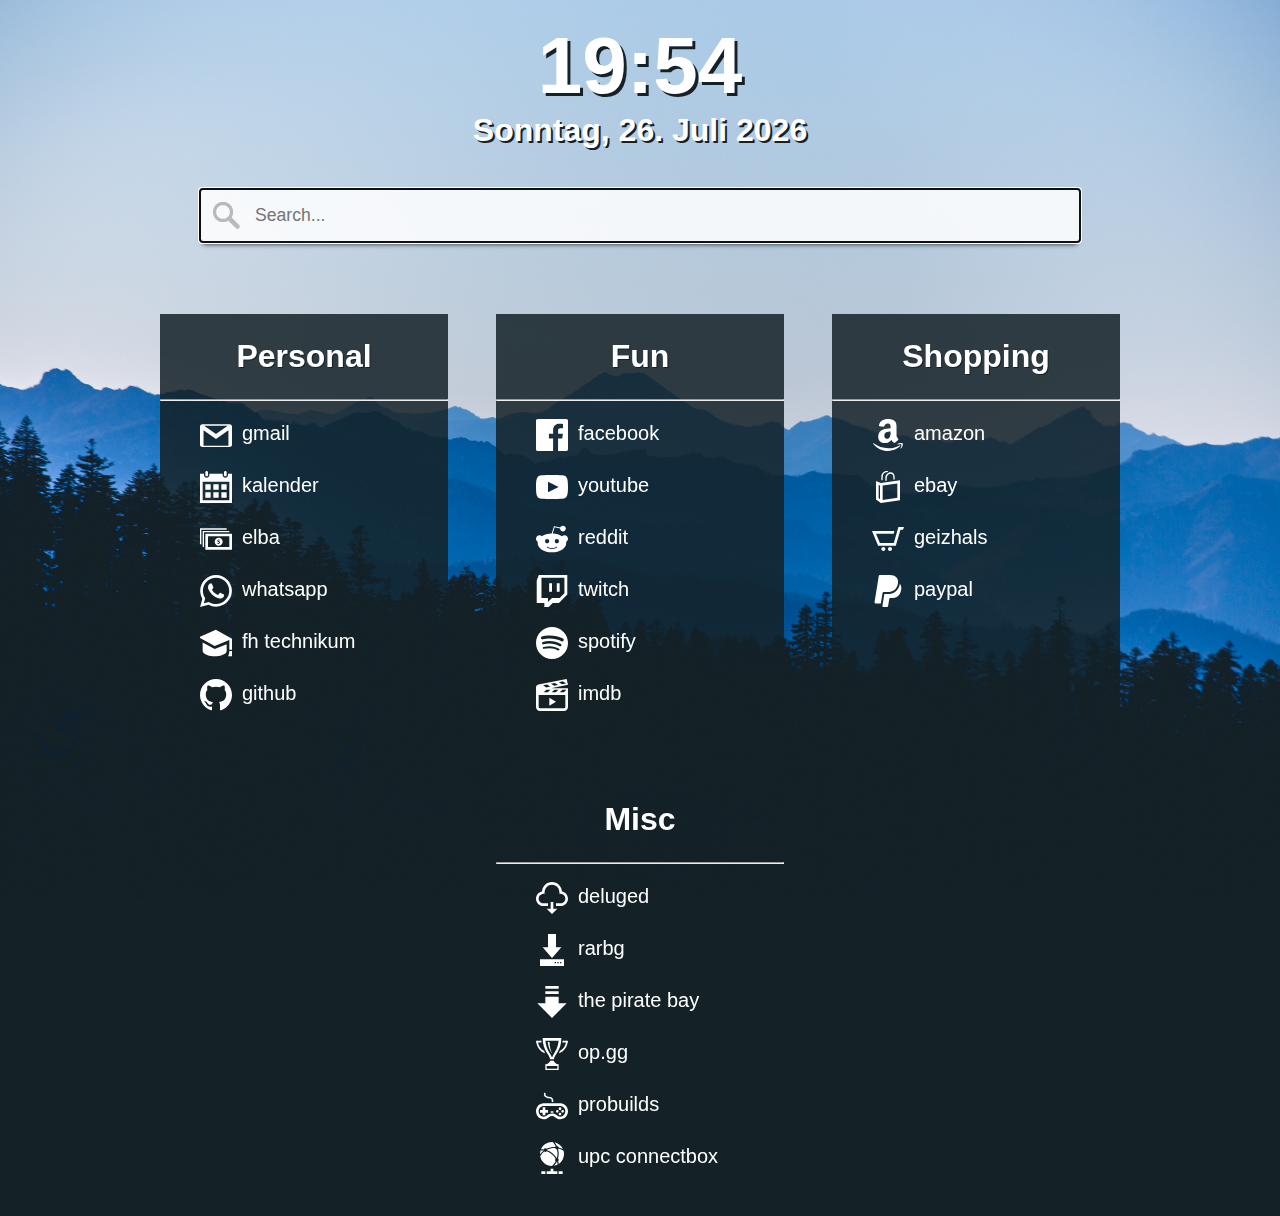
==== start/index.html @ 8b6ef099 "I added a start page" ====
<!DOCTYPE html>
<html lang="de-AT">
	<head>
		<meta charset="UTF-8">
		<meta name="viewport" content="width=device-width, initial-scale=1.0">
		<title>StartPage</title>
		<link rel="shortcut icon" type="image/png" href="img/favicon.png"/>
		<link rel="stylesheet" type="text/css" href="style/style.css">
		<link rel="stylesheet" type="text/css" href="style/links.css">
		<script src="js/timedate.js"></script>
		<script src="js/crypto.js"></script>
		<script src="js/weather.js"></script>
	</head>

	<body>

		<div id="time"></div>
		<div id="date"></div>

		<div id="info-container">
			<div id="btc"></div>
			<div id="weather"></div>
		</div>

		<div id="search">
			<form method="get" action="https://duckduckgo.com">
				<input name="q" autofocus="" placeholder="Search..." autocomplete="off" type="text">
			</form>
		</div>

		<div id="link-container">

			<ul class="link-blocks">
				<h1>Personal</h1><hr>
				<a href="https://mail.google.com/mail/u/0/#inbox">
					<li id="gmail">
						<img src="img/gmail.svg">gmail
					</li>
				</a>
				<a href="https://calendar.google.com/calendar/r?tab=mc&pli=1#main_7">
					<li id="kalender">
						<img src="img/calendar.svg">kalender
					</li>
				</a>
				<a href="https://banking.raiffeisen.at/">
					<li id="elba">
						<img src="img/elba.svg">elba
					</li>
				</a>
				<a href="https://web.whatsapp.com/">
					<li id="whatsapp">
						<img src="img/whatsapp.svg">whatsapp
					</li>
				</a>
				<a href="https://cis.technikum-wien.at/cis/index.php">
					<li id="fh">
						<img src="img/fh.svg">fh technikum
					</li>
				</a>
				<a href="https://github.com/PepiJK">
					<li id="github">
						<img src="img/github.svg">github
					</li>
				</a>
			</ul>

			<ul class="link-blocks">
				<h1>Fun</h1><hr>
				<a href="https://www.facebook.com/">
					<li id="facebook">
						<img src="img/facebook.svg">facebook
					</li>
				</a>
				<a href="https://www.youtube.com/feed/subscriptions?flow=2">
					<li id="yt">
						<img src="img/youtube.svg">youtube
					</li>
				</a>
				<a href="https://www.reddit.com/">
					<li id="reddit">
						<img src="img/reddit.svg">reddit
					</li>
				</a>
				<a href="https://www.twitch.tv/">
					<li id="twitch">
						<img src="img/twitch.svg">twitch
					</li>
				</a>
				<a href="https://open.spotify.com/browse/featured">
					<li id="spotify">
						<img src="img/spotify.svg">spotify
					</li>
				</a>
				<a href="https://www.imdb.com/">
					<li id="imdb">
						<img src="img/imdb.svg">imdb
					</li>
				</a>
			</ul>

			<ul class="link-blocks">
				<h1>Shopping</h1><hr>
				<a href="https://smile.amazon.de/">
					<li id="amazon">
						<img src="img/amazon.svg">amazon
					</li>
				</a>
				<a href="https://www.ebay.de/">
					<li id="ebay">
						<img src="img/ebay.svg">ebay
					</li>
				</a>
				<a href="https://geizhals.at/">
					<li id="geizhals">
						<img src="img/geizhals.svg">geizhals
					</li>
				</a>
				<a href="https://www.paypal.com/">
					<li id="paypal">
						<img src="img/paypal.svg">paypal
					</li>
				</a>
			</ul>

			<ul class="link-blocks">
				<h1>Misc</h1><hr>
				<a href="http://192.168.0.102:8112/">
					<li id="deluged">
						<img src="img/deluged.svg">deluged
					</li>
				</a>
				<a href="https://rarbg2018.org/torrents.php">
					<li id="rarbg">
						<img src="img/rarbg.svg">rarbg
					</li>
				</a>
				<a href="https://proxyfl.info/">
					<li id="tpb">
						<img src="img/piratebay.svg">the pirate bay
					</li>
				</a>
				<a href="http://euw.op.gg/summoner/userName=DaBauernSupport">
					<li id="op">
						<img src="img/op.gg.svg">op.gg
					</li>
				</a>
				<a href="https://probuilds.net/">
					<li id="probuilds">
						<img src="img/probuilds.svg">probuilds
					</li>
				</a>
				<a href="http://192.168.0.1/common_page/login.html">
					<li id="upc">
						<img src="img/upc.svg">upc connectbox
					</li>
				</a>
			</ul>
		</div>
	</body>
</html>
---- start/style/style.css ----
html {
	height: 100%;
	margin: 0;
}

body {
	font-family: Tahoma, Geneva, sans-serif;
	font-style: normal;
	font-weight: normal;
	background: url('../img/back3.jpg');
	background-repeat: no-repeat;
	background-size: cover;
	background-position: center;
	background-color: #142127;
}

#time {
	color: #ffffff;
	text-align: center;
	font-size: 5em;
	font-weight: bold;
	text-shadow: 3px 3px #142127;
	margin-top: 0.25em;
}

#date {
	color: #ffffff;
	text-align: center;
	font-size: 2em;
	font-weight: bold;
	text-shadow: 2px 2px #142127;
}

#info-container {
	margin-top: 2.5em;
	display: flex;
	flex-direction: row;
	flex-wrap: wrap;
	justify-content: center;
	align-items: center;
}

#btc {
	margin-right: 14em;
}

#btc > a{
	color: #ffffff;
	font-size: 1.25em;
	font-weight: bold;
	text-shadow: 1px 1px #142127;
}

#btc > a > img{
	height: 50px;
	width: 30px;
	padding-right: 0.2em;
	vertical-align: middle;
}

#weather {
	margin-left: 14em;
}

#weather > a {
	color: #ffffff;
	font-size: 1.25em;
	font-weight: bold;
	text-shadow: 1px 1px #142127;
}

#weather > a > img {
	height: 50px;
	width: 50px;
	vertical-align: middle;
}

@media screen and (max-width: 1000px) {
	#info-container {
			flex-direction: column;
			margin-top: 1em;
	}
		#btc, #weather {
			margin-left: 0;
			margin-right: 0;
		}
	#weather {
		margin-bottom: 1em;
	}
}

#search {
	text-align: center;
}

input[type=text] {
	width: 75%;
	min-width: 17em;
	max-width: 50em;
	box-sizing: border-box;
	border: none;
	box-shadow: 0px 5px 5px -3px #142127;
	font-size: 1.1em;
	color: #142127;
	background-color: rgba(255, 255, 255, 0.85);
	background-image: url('../img/search.png');
	background-position: 10px 10px;
	background-repeat: no-repeat;
	padding: 16px 10px 16px 55px;
}

#link-container {
	margin-top: 3em;
	margin-left: 10%;
	margin-right: 10%;
	display: flex;
	flex-direction: row;
	flex-grow: 1;
	flex-wrap: wrap;
	justify-content: center;
	align-items: stretch;
	align-content: flex-start;
}

.link-blocks {
	font-family: Tahoma, Geneva, sans-serif;
	color: #ffffff;
	background: rgba(20, 33, 39, 0.85);
	margin: 1.5em;
	padding: 0;
	padding-bottom: 0.5em;
	min-width: 18em;
}

h1 {
	font-family: Tahoma, Geneva, sans-serif;
	margin: 0.75em;
	color: #ffffff;
	text-align: center;
	font-size: 2em;
	font-weight: bold;
	text-shadow: 1px 1px #142127;
}

a {
	text-decoration: none;
	outline: none;
}

li {
	padding-left: 2em;
	padding-bottom: 0.5em;
	padding-top: 0.5em;
	list-style-type: none;
	color: #ffffff;
	font-size: 1.25em;
}

li > img {
	padding-right: 0.5em;
	width: 32px;
	height: 32px;
	filter: invert(1);
	vertical-align: middle;
}

@media screen and (max-width: 1000px) {
    #link-container {
			margin-top: 2em;
			margin-left: 3%;
			margin-right: 3%;

    }
		.link-blocks {
			margin: 1em;
    }
}
---- start/style/links.css ----
#gmail:hover, #gmail:active {
	background-color: #A42F23;
}

#kalender:hover, #kalender:active {
	background-color: #2D5DCC;
}

#elba:hover, #elba:active {
	color: #000000;
	background-color: #FFFF00;
}

#elba:hover > img, #elba:active > img {
	filter: invert(0);
}

#github:hover, #github:active {
	background-color: #24292E;
}

#whatsapp:hover, #whatsapp:active {
	background-color: #26AB1A;
}

#fh:hover, #fh:active {
	background-color: #017FC8;
}

#facebook:hover, #facebook:active {
	background-color: #4267B2;
}

#yt:hover, #yt:active {
	background-color: #FF0000;
}

#reddit:hover, #reddit:active {
	background-color: #FF4400;
}

#twitch:hover, #twitch:active {
	background-color: #6441A4;
}

#spotify:hover, #spotify:active {
	background-color: #23CF5F;
}

#imdb:hover, #imdb:active {
	color: #000000;
	background-color: #F5C518;
}

#imdb:hover > img, #imdb:active > img {
	filter: invert(0);
}

#amazon:hover, #amazon:active {
	background-color: #FF9900;
}

#ebay:hover, #ebay:active {
	color: #000000;
	background-color: #ffffff;
}

#ebay:hover > img, #ebay:active > img {
	filter: invert(0);
}

#geizhals:hover, #geizhals:active {
	background-color: #003D92;
}

#paypal:hover, #paypal:active {
	background-color: #40B5E6;
}

#deluged:hover, #deluged:active {
	background-color: #1C4176;
}

#rarbg:hover, #rarbg:active {
	background-color: #385FBA;
}

#tpb:hover, #tpb:active {
	background-color: #5A3C22;
}

#op:hover, #op:active {
	background-color: #1EA1F7;
}

#probuilds:hover, #probuilds:active {
	background-color: #C3B853;
}

#upc:hover, #upc:active {
	background-color: #3244AA;
}
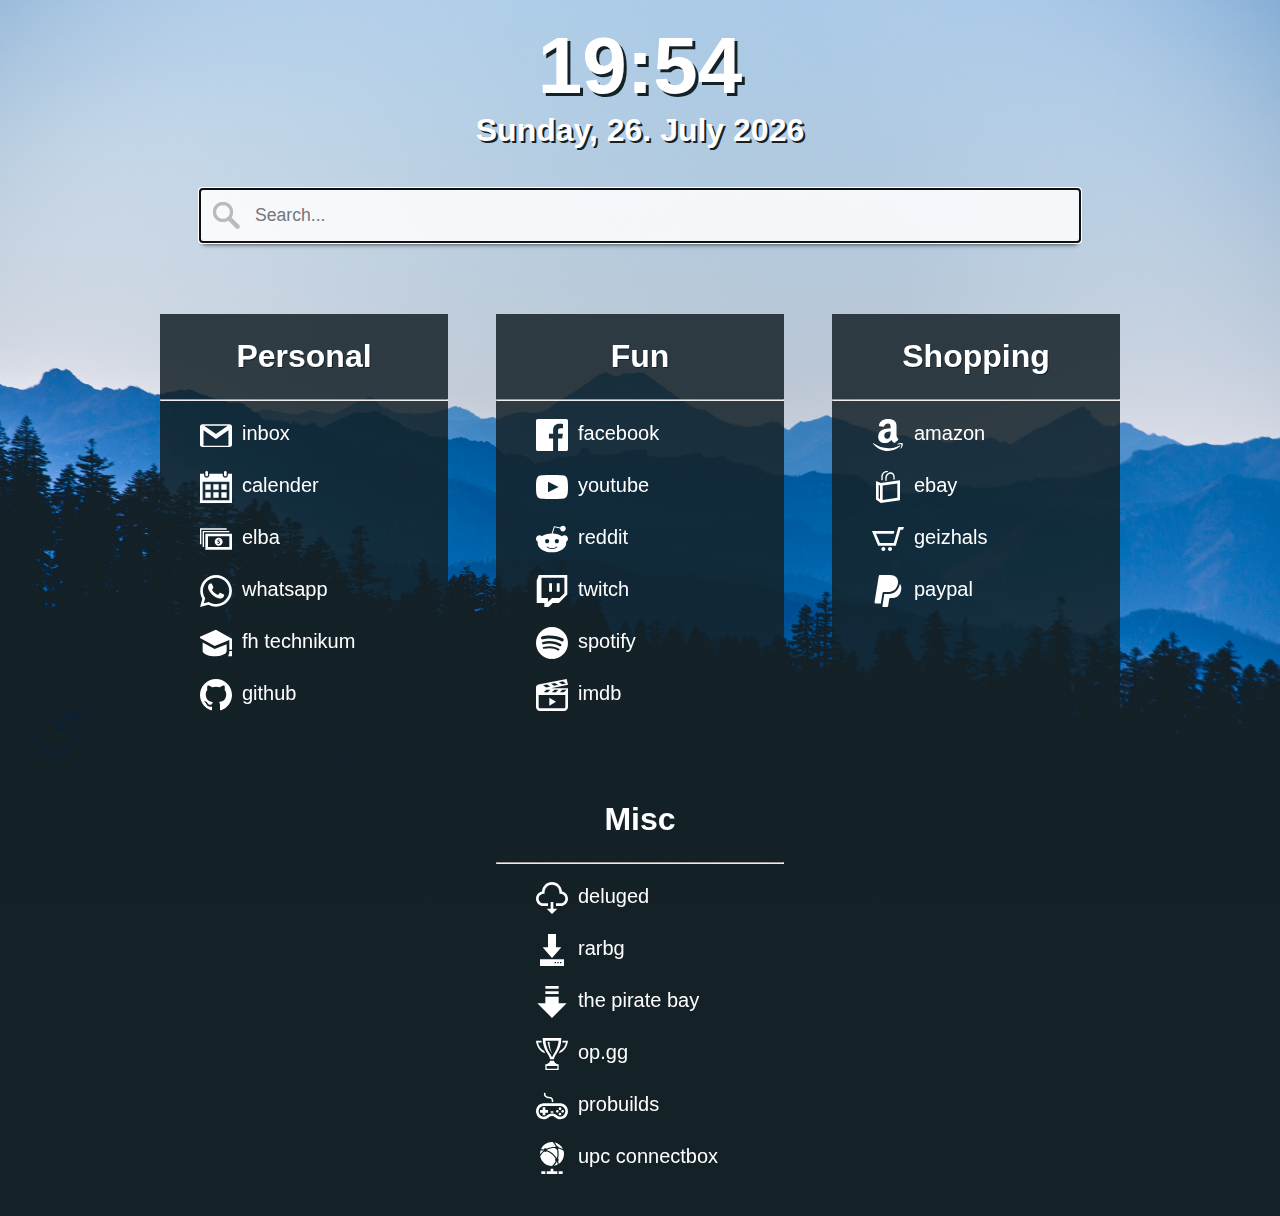
==== commit 3cb3d0d1: "I localized it a little" ====
--- a/start/index.html
+++ b/start/index.html
@@ -32,14 +32,14 @@
 
 			<ul class="link-blocks">
 				<h1>Personal</h1><hr>
-				<a href="https://mail.google.com/mail/u/0/#inbox">
+				<a href="https://inbox.google.com">
 					<li id="gmail">
-						<img src="img/gmail.svg">gmail
+						<img src="img/gmail.svg">inbox
 					</li>
 				</a>
-				<a href="https://calendar.google.com/calendar/r?tab=mc&pli=1#main_7">
+				<a href="https://calendar.google.com/">
 					<li id="kalender">
-						<img src="img/calendar.svg">kalender
+						<img src="img/calendar.svg">calender
 					</li>
 				</a>
 				<a href="https://banking.raiffeisen.at/">
@@ -57,7 +57,7 @@
 						<img src="img/fh.svg">fh technikum
 					</li>
 				</a>
-				<a href="https://github.com/PepiJK">
+				<a href="https://github.com/">
 					<li id="github">
 						<img src="img/github.svg">github
 					</li>
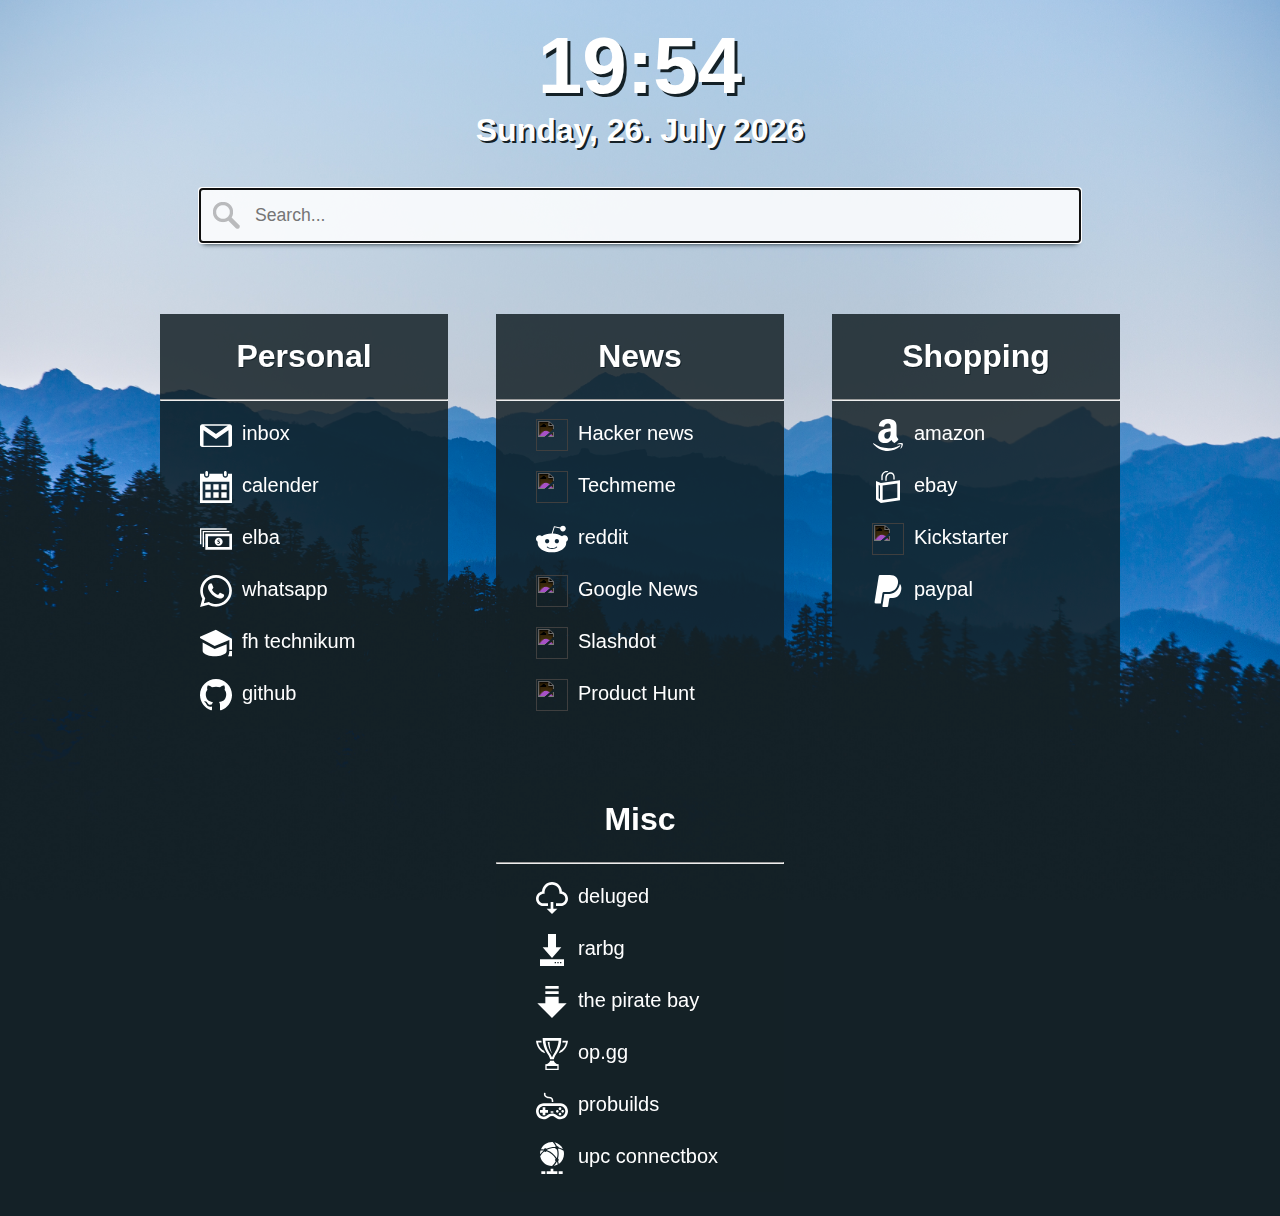
==== commit c38c8d0a: "I updated the content" ====
--- a/start/index.html
+++ b/start/index.html
@@ -3,7 +3,7 @@
 	<head>
 		<meta charset="UTF-8">
 		<meta name="viewport" content="width=device-width, initial-scale=1.0">
-		<title>StartPage</title>
+		<title>Start Page</title>
 		<link rel="shortcut icon" type="image/png" href="img/favicon.png"/>
 		<link rel="stylesheet" type="text/css" href="style/style.css">
 		<link rel="stylesheet" type="text/css" href="style/links.css">
@@ -65,15 +65,15 @@
 			</ul>
 
 			<ul class="link-blocks">
-				<h1>Fun</h1><hr>
-				<a href="https://www.facebook.com/">
-					<li id="facebook">
-						<img src="img/facebook.svg">facebook
+				<h1>News</h1><hr>
+				<a href="https://news.ycombinator.com/">
+					<li id="HackerNews">
+						<img src="">Hacker news
 					</li>
 				</a>
-				<a href="https://www.youtube.com/feed/subscriptions?flow=2">
-					<li id="yt">
-						<img src="img/youtube.svg">youtube
+				<a href="https://techmeme.com/">
+					<li id="Techmeme">
+						<img src="">Techmeme
 					</li>
 				</a>
 				<a href="https://www.reddit.com/">
@@ -81,38 +81,38 @@
 						<img src="img/reddit.svg">reddit
 					</li>
 				</a>
-				<a href="https://www.twitch.tv/">
-					<li id="twitch">
-						<img src="img/twitch.svg">twitch
+				<a href="https://news.google.com/">
+					<li id="GoogleNews">
+						<img src="">Google News
 					</li>
 				</a>
-				<a href="https://open.spotify.com/browse/featured">
-					<li id="spotify">
-						<img src="img/spotify.svg">spotify
+				<a href="https://slashdot.org/">
+					<li id="slashdot">
+						<img src="">Slashdot
 					</li>
 				</a>
-				<a href="https://www.imdb.com/">
-					<li id="imdb">
-						<img src="img/imdb.svg">imdb
+				<a href="https://www.producthunt.com/">
+					<li id="ProductHunt">
+						<img src="">Product Hunt
 					</li>
 				</a>
 			</ul>
 
 			<ul class="link-blocks">
 				<h1>Shopping</h1><hr>
-				<a href="https://smile.amazon.de/">
+				<a href="https://smile.amazon.com/">
 					<li id="amazon">
 						<img src="img/amazon.svg">amazon
 					</li>
 				</a>
-				<a href="https://www.ebay.de/">
+				<a href="https://www.ebay.com/">
 					<li id="ebay">
 						<img src="img/ebay.svg">ebay
 					</li>
 				</a>
-				<a href="https://geizhals.at/">
-					<li id="geizhals">
-						<img src="img/geizhals.svg">geizhals
+				<a href="https://www.kickstarter.com/">
+					<li id="kickstarter">
+						<img src="">Kickstarter
 					</li>
 				</a>
 				<a href="https://www.paypal.com/">
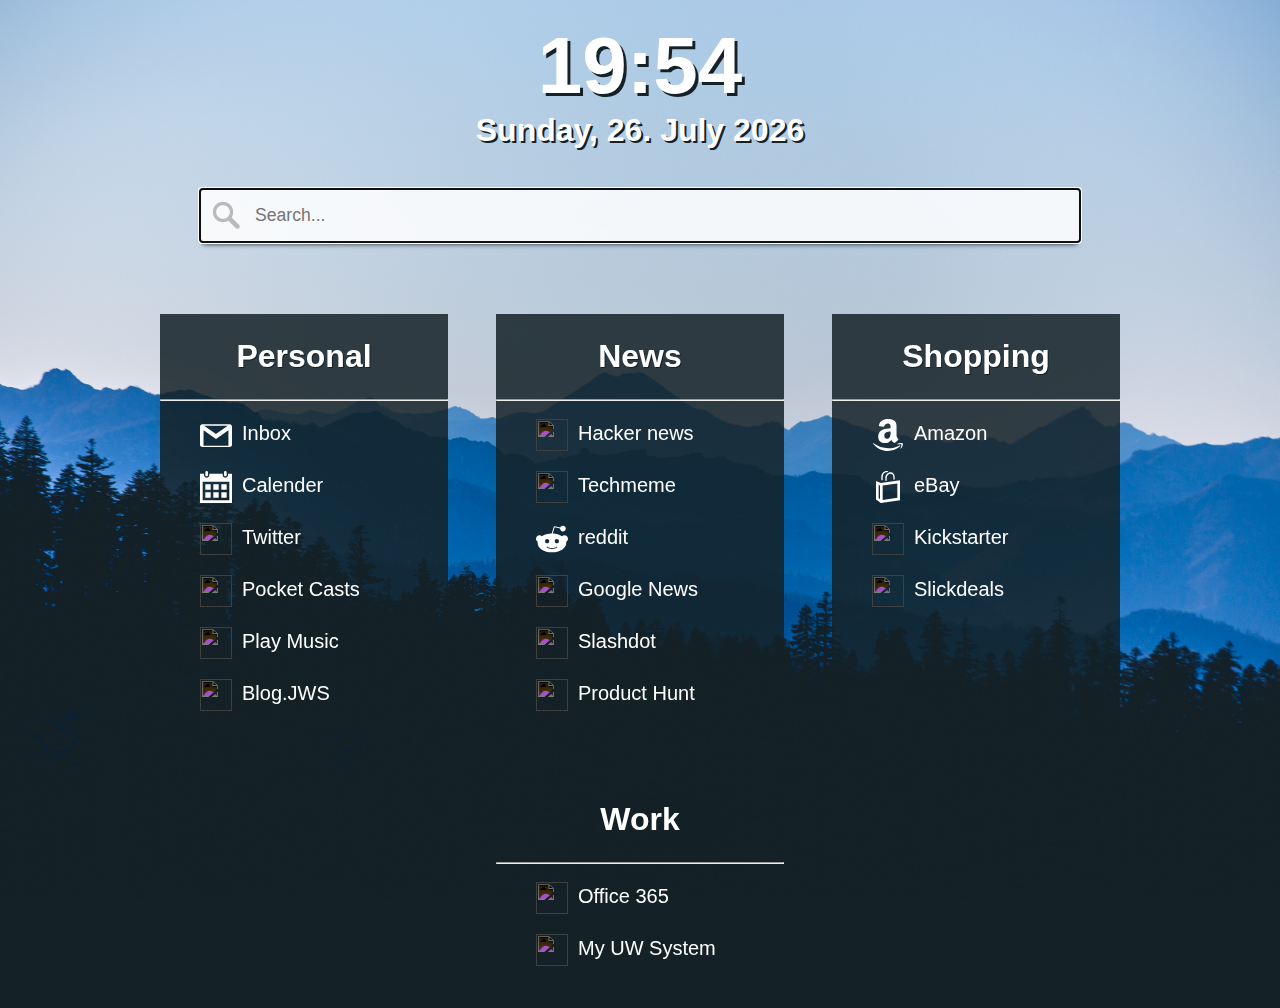
==== commit e1c17e52: "I updated the links a little" ====
--- a/start/index.html
+++ b/start/index.html
@@ -34,32 +34,32 @@
 				<h1>Personal</h1><hr>
 				<a href="https://inbox.google.com">
 					<li id="gmail">
-						<img src="img/gmail.svg">inbox
+						<img src="img/gmail.svg">Inbox
 					</li>
 				</a>
 				<a href="https://calendar.google.com/">
 					<li id="kalender">
-						<img src="img/calendar.svg">calender
+						<img src="img/calendar.svg">Calender
 					</li>
 				</a>
-				<a href="https://banking.raiffeisen.at/">
-					<li id="elba">
-						<img src="img/elba.svg">elba
+				<a href="https://twitter.com/">
+					<li id="twitter">
+						<img src="">Twitter
 					</li>
 				</a>
-				<a href="https://web.whatsapp.com/">
-					<li id="whatsapp">
-						<img src="img/whatsapp.svg">whatsapp
+				<a href="https://playbeta.pocketcasts.com/">
+					<li id="PocketCasts">
+						<img src="">Pocket Casts
 					</li>
 				</a>
-				<a href="https://cis.technikum-wien.at/cis/index.php">
-					<li id="fh">
-						<img src="img/fh.svg">fh technikum
+				<a href="https://play.google.com/">
+					<li id="playmusic">
+						<img src="">Play Music
 					</li>
 				</a>
-				<a href="https://github.com/">
-					<li id="github">
-						<img src="img/github.svg">github
+				<a href="https://blog.jws.app">
+					<li id="blogJWS">
+						<img src="">Blog.JWS
 					</li>
 				</a>
 			</ul>
@@ -102,12 +102,12 @@
 				<h1>Shopping</h1><hr>
 				<a href="https://smile.amazon.com/">
 					<li id="amazon">
-						<img src="img/amazon.svg">amazon
+						<img src="img/amazon.svg">Amazon
 					</li>
 				</a>
 				<a href="https://www.ebay.com/">
 					<li id="ebay">
-						<img src="img/ebay.svg">ebay
+						<img src="img/ebay.svg">eBay
 					</li>
 				</a>
 				<a href="https://www.kickstarter.com/">
@@ -115,43 +115,23 @@
 						<img src="">Kickstarter
 					</li>
 				</a>
-				<a href="https://www.paypal.com/">
-					<li id="paypal">
-						<img src="img/paypal.svg">paypal
+				<a href="https://slickdeals.net/">
+					<li id="slickdeals">
+						<img src="">Slickdeals
 					</li>
 				</a>
 			</ul>
 
 			<ul class="link-blocks">
-				<h1>Misc</h1><hr>
-				<a href="http://192.168.0.102:8112/">
-					<li id="deluged">
-						<img src="img/deluged.svg">deluged
+				<h1>Work</h1><hr>
+				<a href="https://www.office.com/">
+					<li id="Office">
+						<img src="">Office 365
 					</li>
 				</a>
-				<a href="https://rarbg2018.org/torrents.php">
-					<li id="rarbg">
-						<img src="img/rarbg.svg">rarbg
-					</li>
-				</a>
-				<a href="https://proxyfl.info/">
-					<li id="tpb">
-						<img src="img/piratebay.svg">the pirate bay
-					</li>
-				</a>
-				<a href="http://euw.op.gg/summoner/userName=DaBauernSupport">
-					<li id="op">
-						<img src="img/op.gg.svg">op.gg
-					</li>
-				</a>
-				<a href="https://probuilds.net/">
-					<li id="probuilds">
-						<img src="img/probuilds.svg">probuilds
-					</li>
-				</a>
-				<a href="http://192.168.0.1/common_page/login.html">
-					<li id="upc">
-						<img src="img/upc.svg">upc connectbox
+				<a href="https://my.wisconsin.edu">
+					<li id="MyUW">
+						<img src="">My UW System
 					</li>
 				</a>
 			</ul>
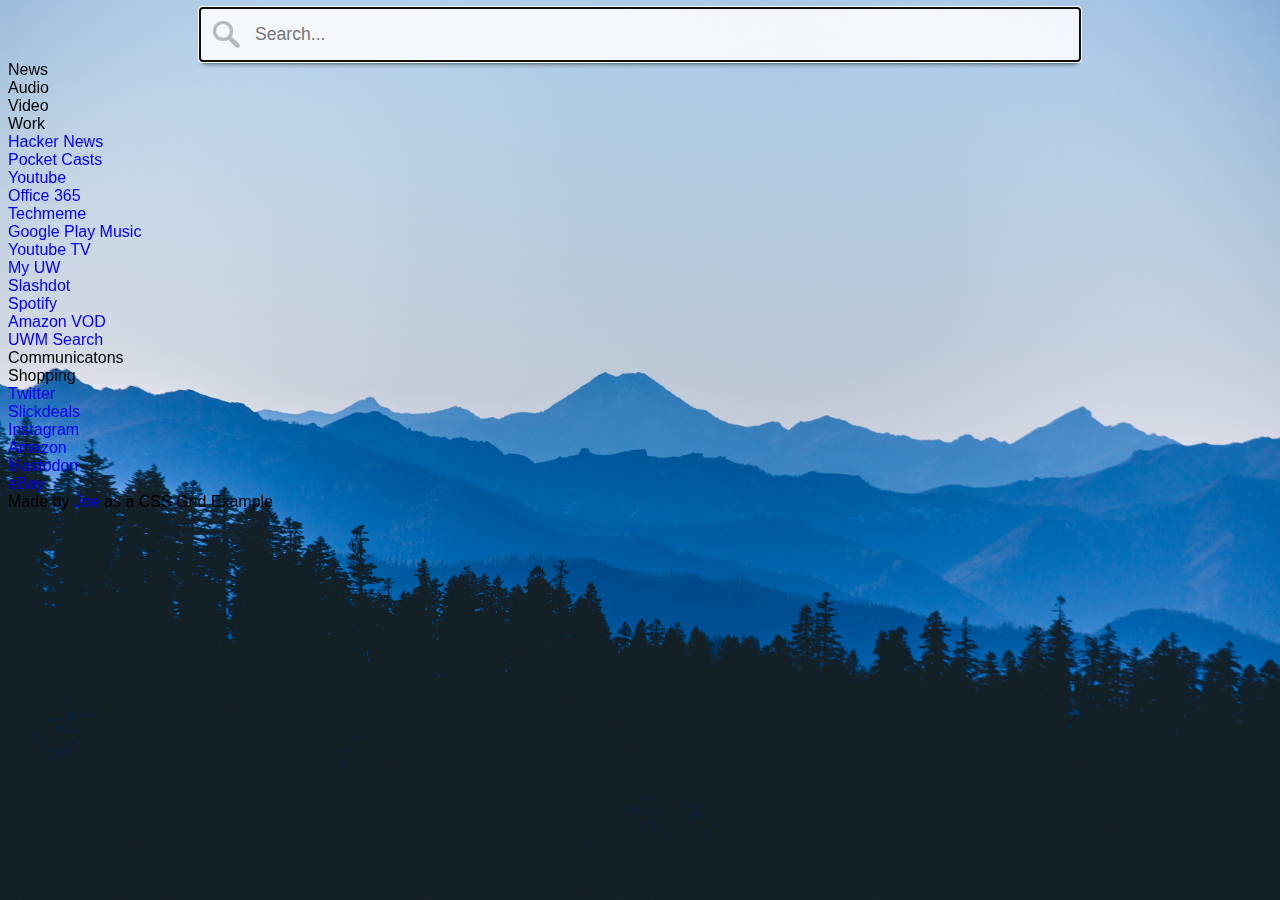
==== commit ae269195: "Update index.html" ====
--- a/start/index.html
+++ b/start/index.html
@@ -6,135 +6,42 @@
 		<title>Start Page</title>
 		<link rel="shortcut icon" type="image/png" href="img/favicon.png"/>
 		<link rel="stylesheet" type="text/css" href="style/style.css">
-		<link rel="stylesheet" type="text/css" href="style/links.css">
-		<script src="js/timedate.js"></script>
-		<script src="js/crypto.js"></script>
-		<script src="js/weather.js"></script>
+
 	</head>
 
 	<body>
-
-		<div id="time"></div>
-		<div id="date"></div>
-
-		<div id="info-container">
-			<div id="btc"></div>
-			<div id="weather"></div>
-		</div>
-
-		<div id="search">
-			<form method="get" action="https://duckduckgo.com">
-				<input name="q" autofocus="" placeholder="Search..." autocomplete="off" type="text">
-			</form>
-		</div>
-
-		<div id="link-container">
-
-			<ul class="link-blocks">
-				<h1>Personal</h1><hr>
-				<a href="https://inbox.google.com">
-					<li id="gmail">
-						<img src="img/gmail.svg">Inbox
-					</li>
-				</a>
-				<a href="https://calendar.google.com/">
-					<li id="kalender">
-						<img src="img/calendar.svg">Calender
-					</li>
-				</a>
-				<a href="https://twitter.com/">
-					<li id="twitter">
-						<img src="">Twitter
-					</li>
-				</a>
-				<a href="https://playbeta.pocketcasts.com/">
-					<li id="PocketCasts">
-						<img src="">Pocket Casts
-					</li>
-				</a>
-				<a href="https://play.google.com/">
-					<li id="playmusic">
-						<img src="">Play Music
-					</li>
-				</a>
-				<a href="https://blog.jws.app">
-					<li id="blogJWS">
-						<img src="">Blog.JWS
-					</li>
-				</a>
-			</ul>
-
-			<ul class="link-blocks">
-				<h1>News</h1><hr>
-				<a href="https://news.ycombinator.com/">
-					<li id="HackerNews">
-						<img src="">Hacker news
-					</li>
-				</a>
-				<a href="https://techmeme.com/">
-					<li id="Techmeme">
-						<img src="">Techmeme
-					</li>
-				</a>
-				<a href="https://www.reddit.com/">
-					<li id="reddit">
-						<img src="img/reddit.svg">reddit
-					</li>
-				</a>
-				<a href="https://news.google.com/">
-					<li id="GoogleNews">
-						<img src="">Google News
-					</li>
-				</a>
-				<a href="https://slashdot.org/">
-					<li id="slashdot">
-						<img src="">Slashdot
-					</li>
-				</a>
-				<a href="https://www.producthunt.com/">
-					<li id="ProductHunt">
-						<img src="">Product Hunt
-					</li>
-				</a>
-			</ul>
-
-			<ul class="link-blocks">
-				<h1>Shopping</h1><hr>
-				<a href="https://smile.amazon.com/">
-					<li id="amazon">
-						<img src="img/amazon.svg">Amazon
-					</li>
-				</a>
-				<a href="https://www.ebay.com/">
-					<li id="ebay">
-						<img src="img/ebay.svg">eBay
-					</li>
-				</a>
-				<a href="https://www.kickstarter.com/">
-					<li id="kickstarter">
-						<img src="">Kickstarter
-					</li>
-				</a>
-				<a href="https://slickdeals.net/">
-					<li id="slickdeals">
-						<img src="">Slickdeals
-					</li>
-				</a>
-			</ul>
-
-			<ul class="link-blocks">
-				<h1>Work</h1><hr>
-				<a href="https://www.office.com/">
-					<li id="Office">
-						<img src="">Office 365
-					</li>
-				</a>
-				<a href="https://my.wisconsin.edu">
-					<li id="MyUW">
-						<img src="">My UW System
-					</li>
-				</a>
-			</ul>
-		</div>
+		<div class="grid-container">
+  <div class="fullwide" id="search">
+		<form method="get" action="https://duck.com">
+		<input name="q" autofocus="" placeholder="Search..." autocomplete="off" type="text">
+		</form>
+		
+	</div>
+  <div class="columnhead">News</div>
+  <div class="columnhead">Audio</div>
+  <div class="columnhead">Video</div>
+  <div class="columnhead">Work</div>
+	<div><a href="https://news.ycombinator.com/">Hacker News</a></div>
+  <div><a href="https://play.pocketcasts.com/discover">Pocket Casts</a></div>
+	<div><a href="https://www.youtube.com/">Youtube</a></div>
+	<div><a href="https://uwm.edu/office365/">Office 365</a></div>
+  <div><a href="https://techmeme.com/">Techmeme</a></div>
+  <div><a href="https://play.google.com/music/listen?u=0#/home">Google Play Music</a></div>
+  <div><a href="https://tv.youtube.com/">Youtube TV</a></div>
+	<div><a href="http://my.wisconsin.edu/">My UW</a></div>
+  <div><a href="https://slashdot.org/">Slashdot</a></div>
+	<div><a href="https://www.spotify.com/us/redirect/webplayerlink/">Spotify</a></div>
+  <div><a href="https://smile.amazon.com/gp/video/mystuff/library/ref=atv_mstff_yvl_tab">Amazon VOD</a></div>
+	<div><a href="https://uwm.edu/search/people/">UWM Search</a></div>
+	<div class="leftwide columnhead">Communicatons</div>
+  <div class="rightwide columnhead">Shopping</div>
+	<div class="leftwide"><a href="https://twitter.com">Twitter</a></div>
+	<div class="rightwide"><a href="https://slickdeals.net/">Slickdeals</a></div>
+  <div class="leftwide"><a href="https://www.instagram.com/">Instagram</a></div>
+	<div class="rightwide"><a href="https://smile.amazon.com/">Amazon</a></div>
+	<div class="leftwide"><a href="https://mastodon.social/">Mastodon</a></div>
+	<div class="rightwide"><a href="https://www.ebay.com/">eBay</a></div>
+	<div class="fullwide">Made by <a href="https://jws.dev">Joe</a> as a CSS Grid Example</div>
+</div>
 	</body>
 </html>
